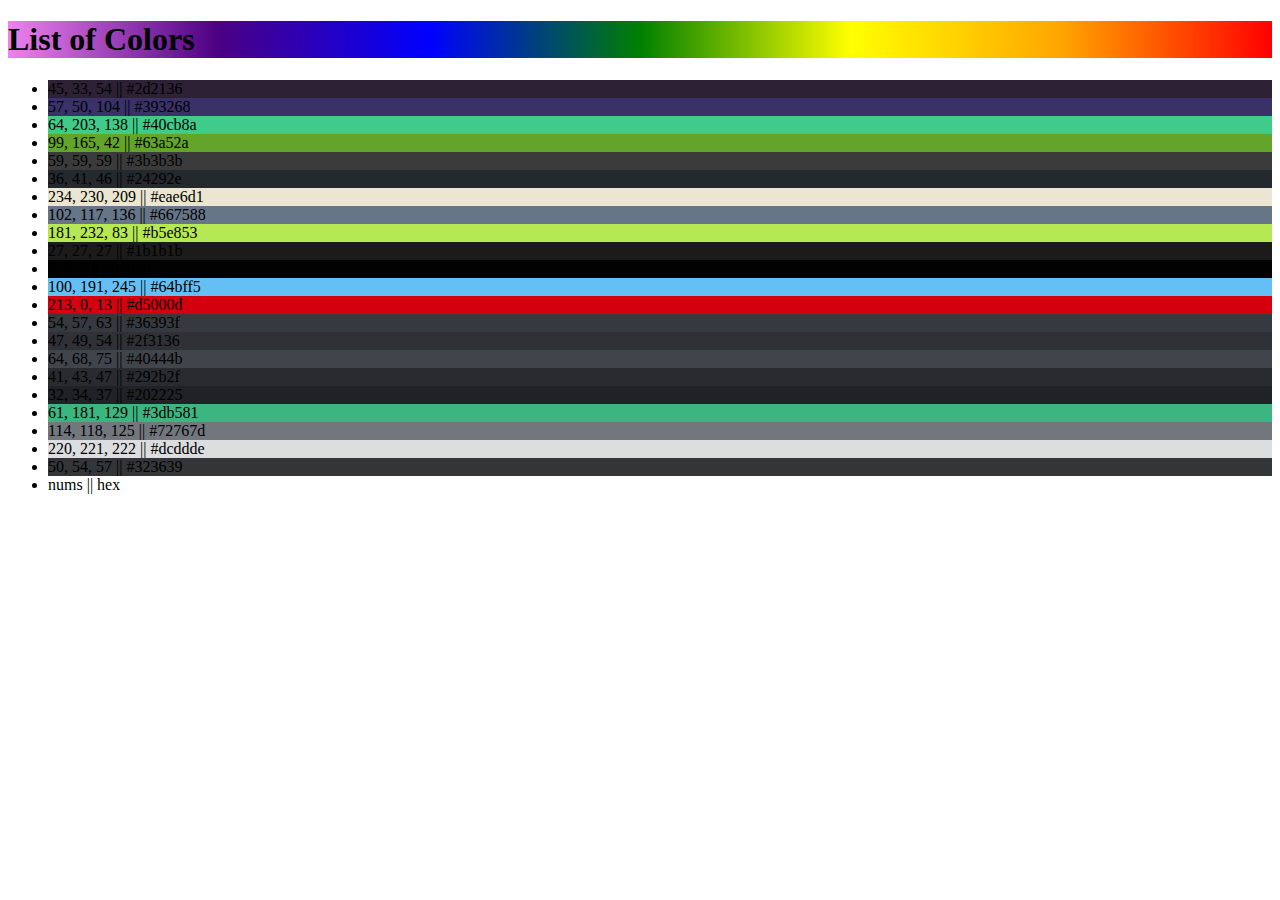
==== colors.html @ db7979a6 "Create colors.html" ====
<!DOCTYPE html>
<html>

    <head>
        <meta charset="utf-8">
        <title>Project: Travel webpage</title>
        
        <style>
		
			h1{
				background-image: linear-gradient(to left, red,orange,yellow,green,blue,indigo,violet);
			}
			#a{
				background-color: rgb(45, 33, 54);
				color: rgb(0, 0, 0);
			}
			#b{
				background-color: rgb(57, 50, 104);
				color: rgb(0, 0, 0);
			}
			#c{
				background-color: rgb(64, 203, 138);
				color: rgb(0, 0, 0);
			}
			#d{
				background-color: rgb(99, 165, 42);
				color: rgb(0, 0, 0);
			}
			#e{
				background-color: rgb(59, 59, 59);
				color: rgb(0, 0, 0);
			}
			#f{
				background-color: rgb(36, 41, 46);
				color: rgb(0, 0, 0);
			}
			#g{
				background-color: rgb(234, 230, 209);
				color: rgb(0, 0, 0);
			}
			#h{
				background-color: rgb(102, 117, 136);
				color: rgb(0, 0, 0);
			}
			#i{
				background-color: rgb(181, 232, 83);
				color: rgb(0, 0, 0);
			}
			#j{
				background-color: rgb(27, 27, 27);
				color: rgb(0, 0, 0);
			}
			#k{
				background-color: rgb(2, 2 ,2);
				color: rgb(0, 0, 0);
			}
			#l{
				background-color: rgb(100, 191, 245);
				color: rgb(0, 0, 0);
			}
			#m{
				background-color: rgb(213, 0, 13);
				color: rgb(0, 0, 0);
			}
			#n{
				background-color: rgb(54, 57, 63);
				color: rgb(0, 0, 0);
			}
			#o{
				background-color: rgb(47, 49, 54);
				color: rgb(0, 0, 0);
			}
			#p{
				background-color: rgb(64, 68, 75);
				color: rgb(0, 0, 0);
			}
			#q{
				background-color: rgb(41, 43, 47);
				color: rgb(0, 0, 0);
			}
			#r{
				background-color: rgb(32, 34, 37);
				color: rgb(0, 0, 0);
			}
			#s{
				background-color: rgb(61, 181, 129);
				color: rgb(0, 0, 0);
			}
			#t{
				background-color: rgb(114, 118, 125);
				color: rgb(0, 0, 0);
			}
			#u{
				background-color: rgb(220, 221, 222);
				color: rgb(0, 0, 0);
			}
			#v{
				background-color: rgb(50, 54, 57);
				color: rgb(0, 0, 0);
			}
			
        </style>
        
    </head>
    
	
    <body>
		
		<h1> List of Colors </h1>
		
		<ul>
			<li id="a">45, 33, 54 || #2d2136</li>
			<li id="b">57, 50, 104 || #393268</li>
			<li id="c">64, 203, 138 || #40cb8a</li>
			<li id="d">99, 165, 42 || #63a52a</li>
			<li id="e">59, 59, 59 || #3b3b3b</li>
			<li id="f">36, 41, 46 || #24292e</li>
			<li id="g">234, 230, 209 || #eae6d1</li>
			<li id="h">102, 117, 136 || #667588</li>
			<li id="i">181, 232, 83 || #b5e853</li>
			<li id="j">27, 27, 27 || #1b1b1b</li>
			<li id="k">2, 2 ,2 || #020202</li>
			<li id="l">100, 191, 245 || #64bff5</li>
			<li id="m">213, 0, 13 || #d5000d</li>
			<li id="n">54, 57, 63 || #36393f</li>
			<li id="o">47, 49, 54 || #2f3136</li>
			<li id="p">64, 68, 75 || #40444b</li>
			<li id="q">41, 43, 47 || #292b2f</li>
			<li id="r">32, 34, 37 || #202225</li>
			<li id="s">61, 181, 129 || #3db581</li>
			<li id="t">114, 118, 125 || #72767d</li>
			<li id="u">220, 221, 222 || #dcddde</li>
			<li id="v">50, 54, 57 || #323639</li>
			<li id="OOO">nums || hex</li>
		</ul>
		
    </body>
    
</html>
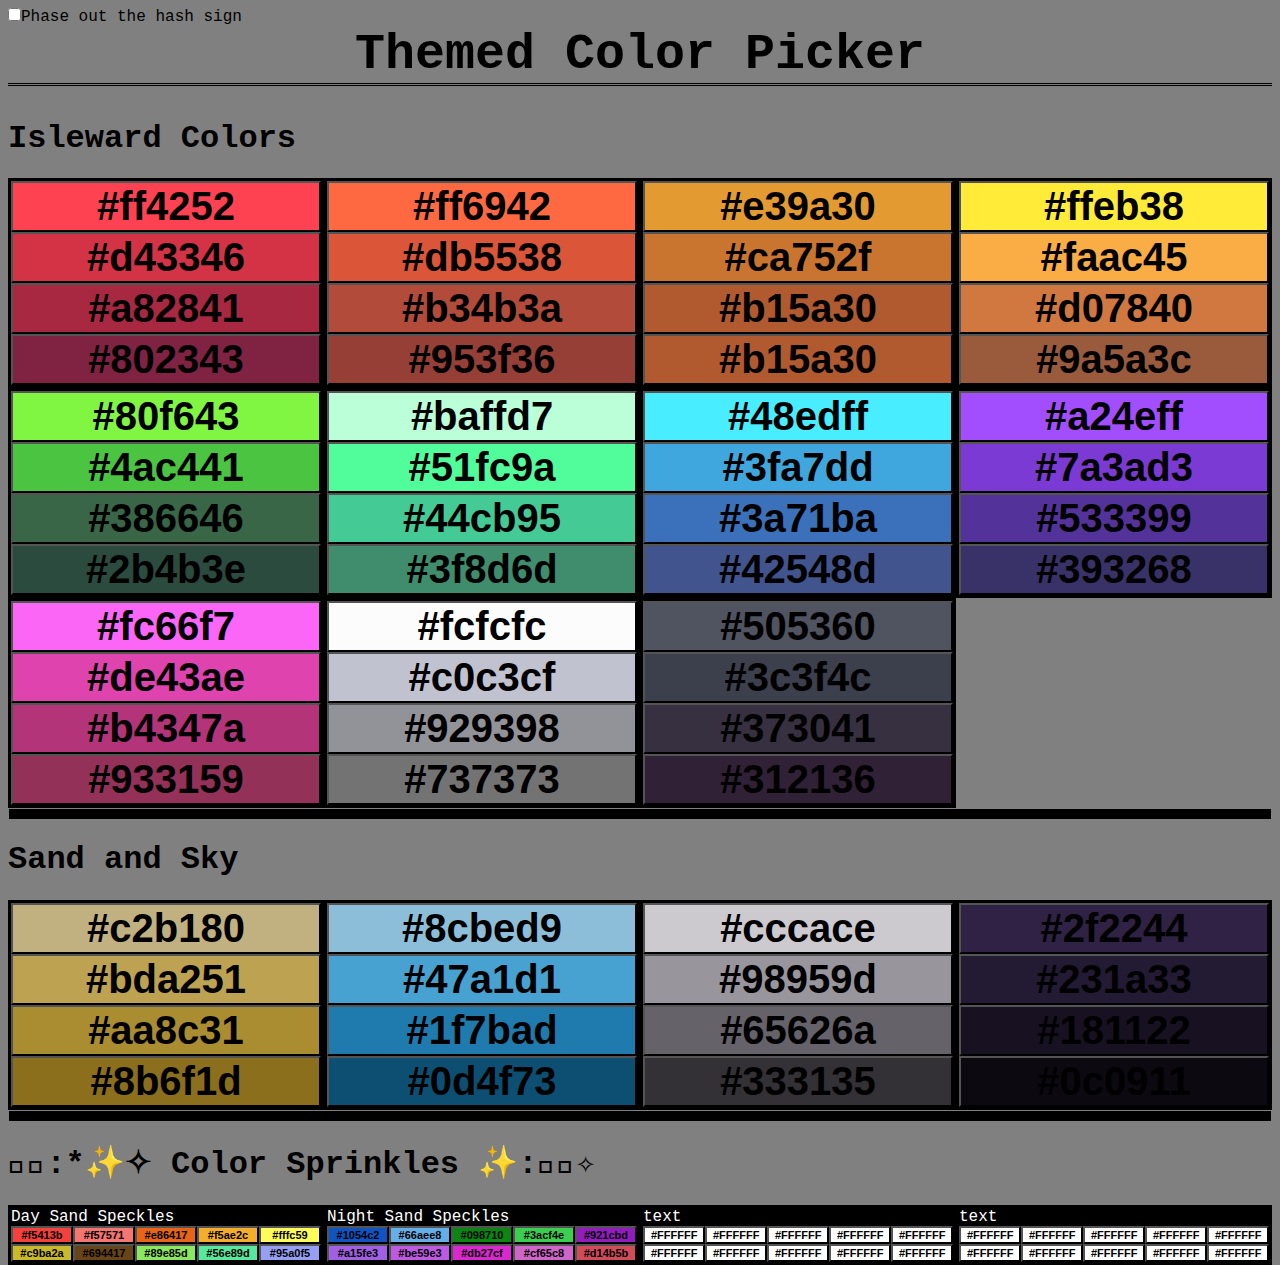
==== commit 606652d7: "Update colors.html" ====
--- a/colors.html
+++ b/colors.html
@@ -1,139 +1,241 @@
-<!DOCTYPE html>
-<html>
-
-    <head>
-        <meta charset="utf-8">
-        <title>Project: Travel webpage</title>
-        
-        <style>
-		
-			h1{
-				background-image: linear-gradient(to left, red,orange,yellow,green,blue,indigo,violet);
-			}
-			#a{
-				background-color: rgb(45, 33, 54);
-				color: rgb(0, 0, 0);
-			}
-			#b{
-				background-color: rgb(57, 50, 104);
-				color: rgb(0, 0, 0);
-			}
-			#c{
-				background-color: rgb(64, 203, 138);
-				color: rgb(0, 0, 0);
-			}
-			#d{
-				background-color: rgb(99, 165, 42);
-				color: rgb(0, 0, 0);
-			}
-			#e{
-				background-color: rgb(59, 59, 59);
-				color: rgb(0, 0, 0);
-			}
-			#f{
-				background-color: rgb(36, 41, 46);
-				color: rgb(0, 0, 0);
-			}
-			#g{
-				background-color: rgb(234, 230, 209);
-				color: rgb(0, 0, 0);
-			}
-			#h{
-				background-color: rgb(102, 117, 136);
-				color: rgb(0, 0, 0);
-			}
-			#i{
-				background-color: rgb(181, 232, 83);
-				color: rgb(0, 0, 0);
-			}
-			#j{
-				background-color: rgb(27, 27, 27);
-				color: rgb(0, 0, 0);
-			}
-			#k{
-				background-color: rgb(2, 2 ,2);
-				color: rgb(0, 0, 0);
-			}
-			#l{
-				background-color: rgb(100, 191, 245);
-				color: rgb(0, 0, 0);
-			}
-			#m{
-				background-color: rgb(213, 0, 13);
-				color: rgb(0, 0, 0);
-			}
-			#n{
-				background-color: rgb(54, 57, 63);
-				color: rgb(0, 0, 0);
-			}
-			#o{
-				background-color: rgb(47, 49, 54);
-				color: rgb(0, 0, 0);
-			}
-			#p{
-				background-color: rgb(64, 68, 75);
-				color: rgb(0, 0, 0);
-			}
-			#q{
-				background-color: rgb(41, 43, 47);
-				color: rgb(0, 0, 0);
-			}
-			#r{
-				background-color: rgb(32, 34, 37);
-				color: rgb(0, 0, 0);
-			}
-			#s{
-				background-color: rgb(61, 181, 129);
-				color: rgb(0, 0, 0);
-			}
-			#t{
-				background-color: rgb(114, 118, 125);
-				color: rgb(0, 0, 0);
-			}
-			#u{
-				background-color: rgb(220, 221, 222);
-				color: rgb(0, 0, 0);
-			}
-			#v{
-				background-color: rgb(50, 54, 57);
-				color: rgb(0, 0, 0);
-			}
-			
-        </style>
-        
-    </head>
-    
-	
-    <body>
-		
-		<h1> List of Colors </h1>
-		
-		<ul>
-			<li id="a">45, 33, 54 || #2d2136</li>
-			<li id="b">57, 50, 104 || #393268</li>
-			<li id="c">64, 203, 138 || #40cb8a</li>
-			<li id="d">99, 165, 42 || #63a52a</li>
-			<li id="e">59, 59, 59 || #3b3b3b</li>
-			<li id="f">36, 41, 46 || #24292e</li>
-			<li id="g">234, 230, 209 || #eae6d1</li>
-			<li id="h">102, 117, 136 || #667588</li>
-			<li id="i">181, 232, 83 || #b5e853</li>
-			<li id="j">27, 27, 27 || #1b1b1b</li>
-			<li id="k">2, 2 ,2 || #020202</li>
-			<li id="l">100, 191, 245 || #64bff5</li>
-			<li id="m">213, 0, 13 || #d5000d</li>
-			<li id="n">54, 57, 63 || #36393f</li>
-			<li id="o">47, 49, 54 || #2f3136</li>
-			<li id="p">64, 68, 75 || #40444b</li>
-			<li id="q">41, 43, 47 || #292b2f</li>
-			<li id="r">32, 34, 37 || #202225</li>
-			<li id="s">61, 181, 129 || #3db581</li>
-			<li id="t">114, 118, 125 || #72767d</li>
-			<li id="u">220, 221, 222 || #dcddde</li>
-			<li id="v">50, 54, 57 || #323639</li>
-			<li id="OOO">nums || hex</li>
-		</ul>
-		
-    </body>
-    
+<!DOCTYbuttonE html>
+<!-- 
+https://www.piskelapp.com/
+https://www.w3schools.com/colors/colors_hsl.asp
+ -->
+
+<html> 
+
+<head>
+	<meta charset = "utf-8">
+	<title> Themed Color Picker </title>
+	
+	<style>
+		body{ font-family: Courier New, Lucida Console, monospace; background-color: grey; }
+		header h1{ margin-top: 0px; border-bottom-style: double; text-align: center; font-size: 50px; }
+		
+		section{ clear: both;}
+		div{ padding: 0; box-sizing: border-box; border-style: solid; width: 25%; float: left;}
+		hr{ clear: both; padding: 5px; box-sizing: border-box; border-style: solid; background-color: black;}
+
+		button{ width: 100%; font-size: 40px; font-weight: bold;}
+		
+		p.sprinkle{ margin: 0; color: white; background-color: black; }
+		button.sprinkle{ width: 20%; font-size: 11px; word-spacing: -10px; font-weight: bold; float: left;}
+		
+		
+	
+	</style>
+</head>
+
+<body>
+<header>
+	<input name="phaseHash" type="checkbox" style="float: left; margin: 0px;"> Phase out the hash sign</input>
+	<h1> Themed Color Picker </h1>
+</header>
+
+<section>
+	<h1> Isleward Colors </h1>
+	<div>
+		<button>#ff4252</button>	
+		<button>#d43346</button>
+		<button>#a82841</button>	
+		<button>#802343</button>
+	</div>
+	<div>
+		<button>#ff6942</button>	
+		<button>#db5538</button>
+		<button>#b34b3a</button>	
+		<button>#953f36</button>
+	</div>
+	<div>
+		<button>#e39a30</button>	
+		<button>#ca752f</button>
+		<button>#b15a30</button>	
+		<button>#b15a30</button>
+	</div>
+	<div>
+		<button>#ffeb38</button>	
+		<button>#faac45</button>
+		<button>#d07840</button>	
+		<button>#9a5a3c</button>
+	</div>
+	<div>
+		<button>#80f643</button> 	
+		<button>#4ac441</button>
+		<button>#386646</button> 	
+		<button>#2b4b3e</button>
+	</div>
+	<div>
+		<button>#baffd7</button>	
+		<button>#51fc9a</button>
+		<button>#44cb95</button>	
+		<button>#3f8d6d</button>
+	</div>
+	<div>
+		<button>#48edff</button>	
+		<button>#3fa7dd</button>
+		<button>#3a71ba</button>	
+		<button>#42548d</button>
+	</div>
+	<div>
+		<button>#a24eff</button> 	
+		<button>#7a3ad3</button>
+		<button>#533399</button> 	
+		<button>#393268</button>
+	</div>
+	<div>
+		<button>#fc66f7</button> 	
+		<button>#de43ae</button>
+		<button>#b4347a</button> 	
+		<button>#933159</button>
+	</div>
+	<div>
+		<button>#fcfcfc</button> 	
+		<button>#c0c3cf</button>
+		<button>#929398</button> 	
+		<button>#737373</button>
+	</div>
+	<div>
+		<button>#505360</button> 	
+		<button>#3c3f4c</button>
+		<button>#373041</button> 	
+		<button>#312136</button>
+	</div>
+</section>
+<hr>
+<section>
+	<h1> Sand and Sky </h1>
+	<div>
+		<button>#c2b180</button> 	
+		<button>#bda251</button>
+		<button>#aa8c31</button> 	
+		<button>#8b6f1d</button>
+	</div>
+	<div>
+		<button>#8cbed9</button> 	
+		<button>#47a1d1</button>
+		<button>#1f7bad</button> 	
+		<button>#0d4f73</button>
+	</div>
+	<div>
+		<button>#cccace</button> 	
+		<button>#98959d</button>
+		<button>#65626a</button> 	
+		<button>#333135</button>
+	</div>
+	<div>
+		<button>#2f2244</button> 	
+		<button>#231a33</button>
+		<button>#181122</button> 	
+		<button>#0c0911</button>
+	</div>
+	
+</section>
+<hr>
+<section>
+	<h1> ・ﾟ:*✨✧ Color Sprinkles ✨:・ﾟ✧ </h1>
+	<div>
+		<p class="sprinkle">Day Sand Speckles</p>
+		<button class="sprinkle">#f5413b</button> 	
+		<button class="sprinkle">#f57571</button> 	
+		<button class="sprinkle">#e86417</button> 	
+		<button class="sprinkle">#f5ae2c</button> 	
+		<button class="sprinkle">#fffc59</button>
+		<button class="sprinkle">#c9ba2a</button> 	
+		<button class="sprinkle">#694417</button> 		
+		<button class="sprinkle">#89e85d</button> 	
+		<button class="sprinkle">#56e89d</button> 	
+		<button class="sprinkle">#95a0f5</button> 
+	</div>
+	<div>
+		<p class="sprinkle">Night Sand Speckles</p>
+		<button class="sprinkle">#1054c2</button> 	
+		<button class="sprinkle">#66aee8</button> 	
+		<button class="sprinkle">#098710</button> 	
+		<button class="sprinkle">#3acf4e</button> 
+		<button class="sprinkle">#921cbd</button>
+		<button class="sprinkle">#a15fe3</button> 	
+		<button class="sprinkle">#be59e3</button> 	 	
+		<button class="sprinkle">#db27cf</button> 
+		<button class="sprinkle">#cf65c8</button> 	
+		<button class="sprinkle">#d14b5b</button> 
+	</div>
+	<div>
+		<p class="sprinkle">text</p>
+		<button class="sprinkle">#FFFFFF</button> 	
+		<button class="sprinkle">#FFFFFF</button> 	
+		<button class="sprinkle">#FFFFFF</button> 	
+		<button class="sprinkle">#FFFFFF</button> 
+		<button class="sprinkle">#FFFFFF</button> 	
+		<button class="sprinkle">#FFFFFF</button> 	
+		<button class="sprinkle">#FFFFFF</button> 	
+		<button class="sprinkle">#FFFFFF</button> 
+		<button class="sprinkle">#FFFFFF</button> 	
+		<button class="sprinkle">#FFFFFF</button> 
+	</div>
+	<div>
+		<p class="sprinkle">text</p>
+		<button class="sprinkle">#FFFFFF</button> 	
+		<button class="sprinkle">#FFFFFF</button> 	
+		<button class="sprinkle">#FFFFFF</button> 	
+		<button class="sprinkle">#FFFFFF</button> 
+		<button class="sprinkle">#FFFFFF</button> 	
+		<button class="sprinkle">#FFFFFF</button> 	
+		<button class="sprinkle">#FFFFFF</button> 	
+		<button class="sprinkle">#FFFFFF</button> 
+		<button class="sprinkle">#FFFFFF</button> 	
+		<button class="sprinkle">#FFFFFF</button> 
+	</div>
+	
+</section>
+
+<!--
+<div>
+	<button>#FFFFFF</button> 	
+	<button>#FFFFFF</button>
+	<button>#FFFFFF</button> 	
+	<button>#FFFFFF</button>
+</div>
+
+<div>
+	<p class="sprinkle">text</p>
+	<button class="sprinkle">#FFFFFF</button> 	
+	<button class="sprinkle">#FFFFFF</button> 	
+	<button class="sprinkle">#FFFFFF</button> 	
+	<button class="sprinkle">#FFFFFF</button> 
+	<button class="sprinkle">#FFFFFF</button> 	
+	<button class="sprinkle">#FFFFFF</button> 	
+	<button class="sprinkle">#FFFFFF</button> 	
+	<button class="sprinkle">#FFFFFF</button> 
+	<button class="sprinkle">#FFFFFF</button> 	
+	<button class="sprinkle">#FFFFFF</button> 
+</div>
+-->
+
+<!-- SCRIPTS -->
+<script src="https://ajax.googleapis.com/ajax/libs/jquery/2.2.4/jquery.min.js"></script>
+
+<script>
+// Automatically makes buttons background color into what in it's text. (Needs to be valid css value)
+$("button").each(function(){
+	var backgroundcolor = $(this).text();
+	$(this).css("background-color", backgroundcolor);
+});
+
+// Copies what in it's text to your clipboard
+$("button").on("click", function(){
+	if($("[name=phaseHash]").prop("checked")){
+		var copyText = $(this).text().replace("#", "");
+	}else{
+		var copyText = $(this).text();
+	}
+	navigator.clipboard.writeText(copyText);
+});
+
+
+</script>
+
+</body>
+
 </html>
